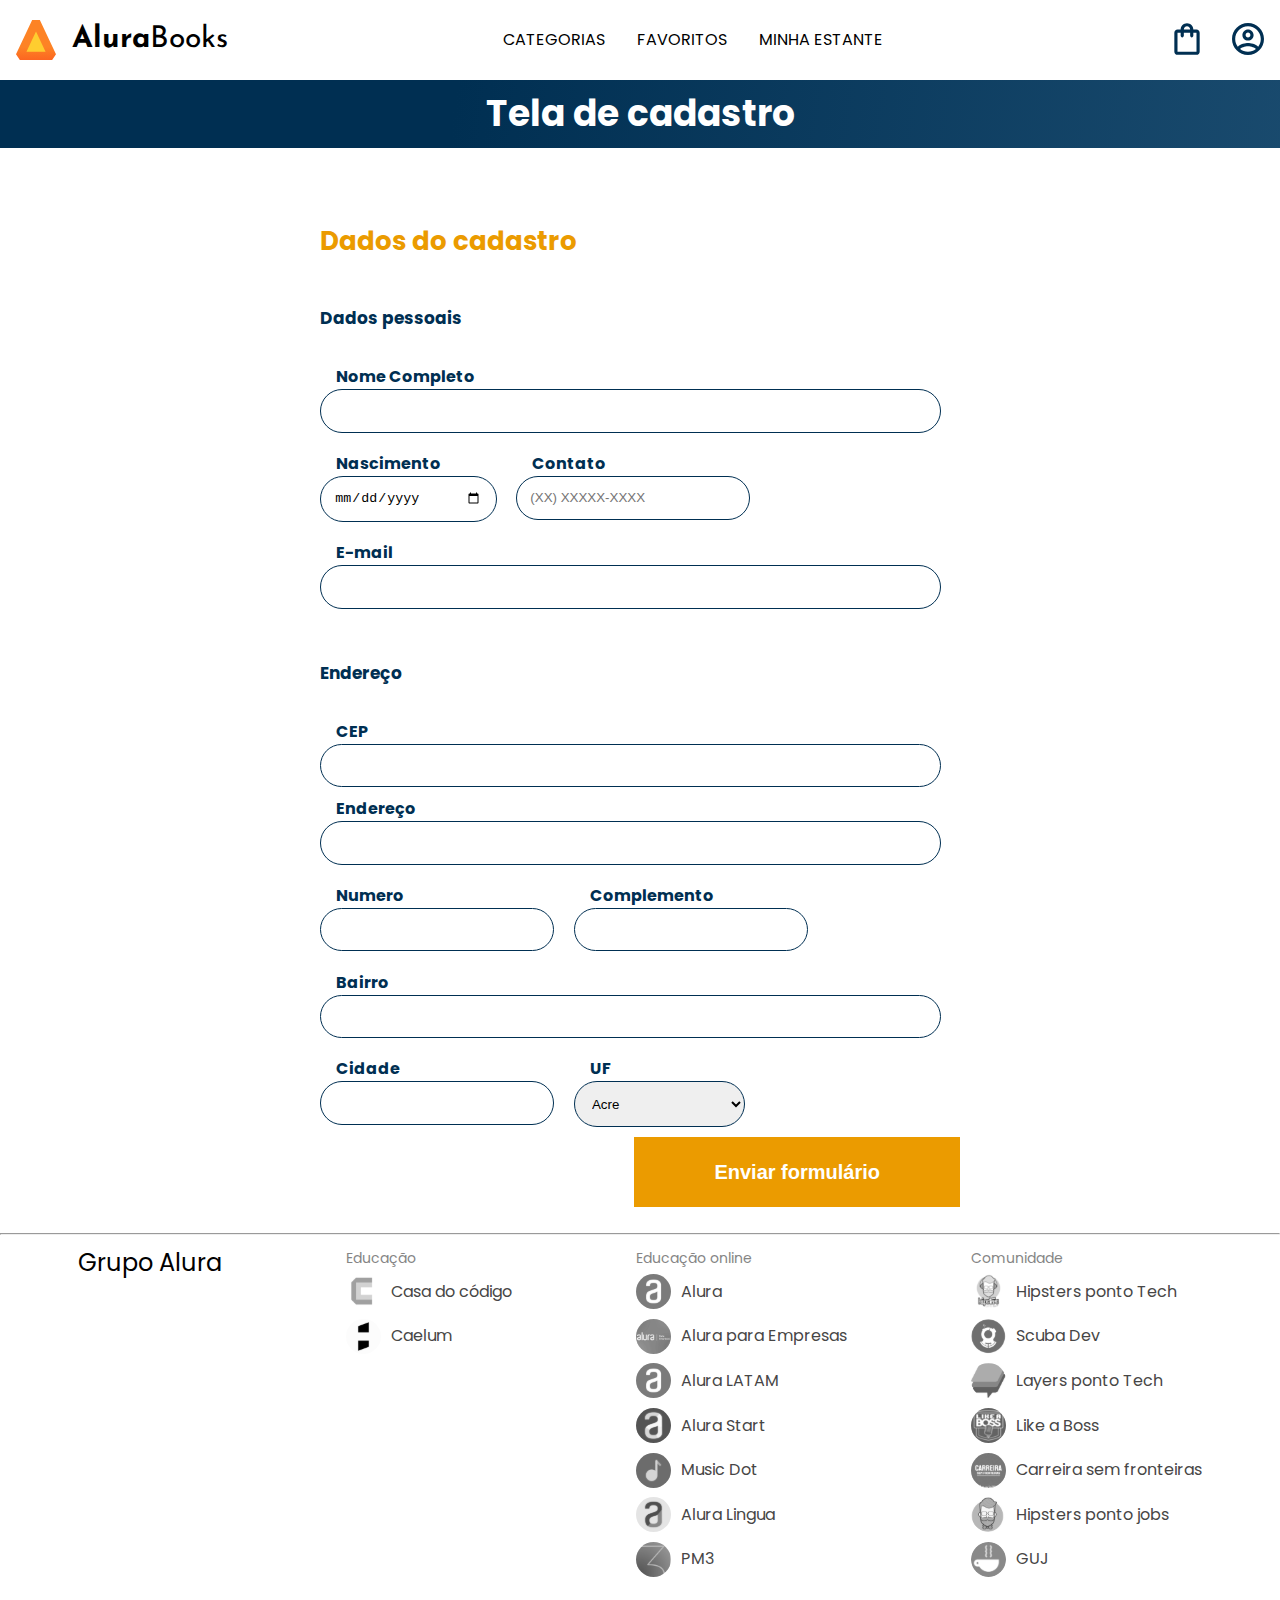
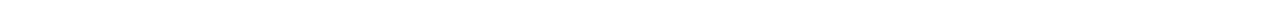
==== alura-book/index.html @ 5891dbcb "create alura books project" ====
<!DOCTYPE html>
<html lang="en">

<head>
    <meta charset="UTF-8">
    <meta http-equiv="X-UA-Compatible" content="IE=edge">
    <meta name="viewport" content="width=device-width, initial-scale=1.0">
    <link rel="stylesheet" href="./styles/reset.css">
    <link rel="preconnect" href="https://fonts.googleapis.com">
    <link rel="preconnect" href="https://fonts.gstatic.com" crossorigin>
    <link href="https://fonts.googleapis.com/css2?family=Poppins:wght@300;400;500;700&display=swap" rel="stylesheet">
    <link rel="stylesheet" href="https://unpkg.com/swiper@8/swiper-bundle.min.css" />
    <link href="https://fonts.googleapis.com/css2?family=Josefin+Sans:wght@400;700&display=swap" rel="stylesheet">
    <link rel="stylesheet" href="./styles/styles.css">
    <title>Formulário de cadastro</title>
</head>

<body>

    <header class="cabeçalho">
        <div class="container">
            <input type="checkbox" id="menu" class="container__botao">
            <label for="menu" class="container__rotulo">
                <span class="cabeçalho__menu-hamburguer container__imagem"></span>
            </label>
            <ul class="lista-menu">
                <li class="lista-menu__titulo">Categorias</li>
                <li class="lista-menu__item">
                    <a href="#" class="lista-menu__link">Programação</a>
                </li>
                <li class="lista-menu__item">
                    <a href="#" class="lista-menu__link">Front-end</a>
                </li>
                <li class="lista-menu__item">
                    <a href="#" class="lista-menu__link">Infraestrutura</a>
                </li>
                <li class="lista-menu__item">
                    <a href="#" class="lista-menu__link">Business</a>
                </li>
                <li class="lista-menu__item">
                    <a href="#" class="lista-menu__link">Design & UX</a>
                </li>
            </ul>
            <img src="img/Logo.svg" alt="Logo da Alurabooks" class="container__imagem">
            <h1 class="container__titulo"><b class="container__titulo--negrito">Alura</b>Books</h1>
        </div>

        <ul class="opções">
            <input type="checkbox" id="opções-menu" class="opções__botão">
            <li class="opções__item"><a href="#" class="opções__link">Categorias</a></li>
            <li class="opções__item"><a href="#" class="opções__link">Favoritos</a></li>
            <li class="opções__item"><a href="#" class="opções__link">Minha estante</a></li>
        </ul>

        <div class="container">
            <a href="#"><img src="img/Favoritos.svg" alt="Meus favoritos"
                    class="container__imagem container__imagem-transparente"></a>
            <a href="#" class="container__link">
                <img src="img/Compras.svg" alt="Carrinhos de compras" class="container__imagem">
                <p class="container__texto">Minha sacola</p>
            </a>
            <a href="#" class="container__link">
                <img src="img/Usuario.svg" alt="Meu perfil" class="container__imagem">
                <p class="container__texto">Meu perfil</p>
            </a>
        </div>
    </header>

    <section class="banner">
        <h2 class="banner__titulo">Tela de cadastro</h2>
    </section>

    <main class="principal">
        <h2 class="principal__titulo">Dados do cadastro</h2>

        <form class="principal__formulario" id="formulario" target="_blank"
            onsubmit="location.replace('./cadastro-finalizado.html')">
            <h3 class="principal__subtitulo">Dados pessoais</h3>
            <div class="formulario__campo">
                <label class="campo__etiqueta" for="nome">Nome Completo</label>
                <input name="nome" id="nome" class="campo__escrita" required />
            </div>
            <div class="formulario__dupla">
                <div class="formulario__campo">
                    <label class="campo__etiqueta" for="nascimento">Nascimento</label>
                    <input name="nascimento" id="nascimento" type="date" class="campo__escrita" required />
                </div>
                <div class="formulario__campo">
                    <label class="campo__etiqueta" for="telefone">Contato</label>
                    <input name="telefone" id="telefone" type="tel" placeholder="(XX) XXXXX-XXXX" class="campo__escrita"
                        required />
                </div>
            </div>
            <div class="formulario__campo">
                <label class="campo__etiqueta" for="email">E-mail</label>
                <input name="email" id="email" type="email" class="campo__escrita" required />
            </div>

            <h3 class="principal__subtitulo">Endereço</h3>

            <div class="formulario__campo">
                <label class="campo__etiqueta" for="cep">CEP</label>
                <input name="cep" id="cep" class="campo__escrita" required />
            </div>

            <div class="formulario__campo">
                <label class="campo__etiqueta" for="endereco">Endereço</label>
                <input name="endereco" id="endereco" class="campo__escrita" required />
            </div>
            <div class="formulario__dupla">
                <div class="formulario__campo">
                    <label class="campo__etiqueta" for="numero">Numero</label>
                    <input name="numero" id="numero" class="campo__escrita" required />
                </div>
                <div class="formulario__campo">
                    <label class="campo__etiqueta" for="complemento">Complemento</label>
                    <input name="complemento" id="complemento" class="campo__escrita" />
                </div>
            </div>
            <div class="formulario__campo">
                <label class="campo__etiqueta" for="bairro">Bairro</label>
                <input name="bairro" id="bairro" class="campo__escrita" required />
            </div>
            <div class="formulario__dupla">
                <div class="formulario__campo">
                    <label class="campo__etiqueta" for="cidade">Cidade</label>
                    <input name="cidade" id="cidade" class="campo__escrita" required />
                </div>

                <div class="formulario__campo">
                    <label class="campo__etiqueta" for="estado">UF</label>
                    <select id="estado" name="estado" class="campo__escrita">
                        <option value="AC">Acre</option>
                        <option value="AL">Alagoas</option>
                        <option value="AP">Amapá</option>
                        <option value="AM">Amazonas</option>
                        <option value="BA">Bahia</option>
                        <option value="CE">Ceará</option>
                        <option value="DF">Distrito Federal</option>
                        <option value="ES">Espírito Santo</option>
                        <option value="GO">Goiás</option>
                        <option value="MA">Maranhão</option>
                        <option value="MT">Mato Grosso</option>
                        <option value="MS">Mato Grosso do Sul</option>
                        <option value="MG">Minas Gerais</option>
                        <option value="PA">Pará</option>
                        <option value="PB">Paraíba</option>
                        <option value="PR">Paraná</option>
                        <option value="PE">Pernambuco</option>
                        <option value="PI">Piauí</option>
                        <option value="RJ">Rio de Janeiro</option>
                        <option value="RN">Rio Grande do Norte</option>
                        <option value="RS">Rio Grande do Sul</option>
                        <option value="RO">Rondônia</option>
                        <option value="RR">Roraima</option>
                        <option value="SC">Santa Catarina</option>
                        <option value="SP">São Paulo</option>
                        <option value="SE">Sergipe</option>
                        <option value="TO">Tocantins</option>
                        <option value="EX">Estrangeiro</option>
                    </select>
                </div>

            </div>


            <input type="submit" value="Enviar formulário" class="formulario__botao" id="enviar">
        </form>
    </main>

    <hr>
    <footer class="rodapé">
        <h2 class="rodapé__titulo">Grupo Alura</h2>
        <ul class="lista-rodapé">
            <li class="lista-rodapé__titulo">Educação</li>
            <li class="lista-rodapé__item">
                <img src="img/CasaDoCodigo.svg" alt="Logo da casa do código">
                <a href="https://www.casadocodigo.com.br/" class="lista-rodapé__link">Casa do código</a>
            </li>
            <li class="lista-rodapé__item">
                <img src="img/Caelum.svg" alt="Logo da caelum">
                <a href="https://caelum.com.br/" class="lista-rodapé__link">Caelum</a>
            </li>
        </ul>

        <ul class="lista-rodapé">
            <li class="lista-rodapé__titulo">Educação online</li>
            <li class="lista-rodapé__item">
                <img src="img/Alura.svg" alt="Logo da Alura">
                <a href="https://www.alura.com.br/" class="lista-rodapé__link">Alura</a>
            </li>
            <li class="lista-rodapé__item">
                <img src="img/AluraEmpresas.svg" alt="Logo da Alura para Empresas">
                <a href="https://www.alura.com.br/empresas" class="lista-rodapé__link">Alura para Empresas</a>
            </li>
            <li class="lista-rodapé__item">
                <img src="img/AluraLATAM.svg" alt="Logo da Alura Latam">
                <a href="https://www.aluracursos.com/" class="lista-rodapé__link">Alura LATAM</a>
            </li>
            <li class="lista-rodapé__item">
                <img src="img/AluraStart.svg" alt="Logo da Alura START">
                <a href="https://www.alurastart.com.br/" class="lista-rodapé__link">Alura Start</a>
            </li>
            <li class="lista-rodapé__item">
                <img src="img/MusicDot.svg" alt="Logo da Music Dot">
                <a href="https://www.musicdot.com.br/" class="lista-rodapé__link">Music Dot</a>
            </li>
            <li class="lista-rodapé__item">
                <img src="img/AluraLingua.svg" alt="Logo da Alura Lingua">
                <a href="https://www.aluralingua.com.br/" class="lista-rodapé__link">Alura Lingua</a>
            </li>
            <li class="lista-rodapé__item">
                <img src="img/PM3.svg" alt="Logo da PM3">
                <a href="https://www.cursospm3.com.br/" class="lista-rodapé__link">PM3</a>
            </li>
        </ul>

        <ul class="lista-rodapé">
            <li class="lista-rodapé__titulo">Comunidade</li>
            <li class="lista-rodapé__item">
                <img src="img/HipstersTech.svg" alt="Logo do Hipsters ponto Tech">
                <a href="https://hipsters.tech/" class="lista-rodapé__link">Hipsters ponto Tech</a>
            </li>
            <li class="lista-rodapé__item">
                <img src="img/ScubaDev.svg" alt="Logo do Scuba Dev">
                <a href="https://scuba.dev.br/" class="lista-rodapé__link">Scuba Dev</a>
            </li>
            <li class="lista-rodapé__item">
                <img src="img/LayersTech.svg" alt="Logo do Layers ponto Tech">
                <a href="https://layerspontotech.com.br/" class="lista-rodapé__link">Layers ponto Tech</a>
            </li>
            <li class="lista-rodapé__item">
                <img src="img/LikeABoss.svg" alt="Logo do Like a Boss">
                <a href="https://likeaboss.com.br/" class="lista-rodapé__link">Like a Boss</a>
            </li>
            <li class="lista-rodapé__item">
                <img src="img/CarreiraSemFronteira.svg" alt="Logo do Carreira sem fronteiras">
                <a href="https://www.carreirasemfronteiras.com.br/" class="lista-rodapé__link">Carreira sem
                    fronteiras</a>
            </li>
            <li class="lista-rodapé__item">
                <img src="img/HipstersJobs.svg" alt="Logo do Hipsters ponto jobs">
                <a href="https://hipsters.jobs/" class="lista-rodapé__link">Hipsters ponto jobs</a>
            </li>
            <li class="lista-rodapé__item">
                <img src="img/GUJ.svg" alt="Logo do GUJ">
                <a href="https://www.guj.com.br/" class="lista-rodapé__link">GUJ</a>
            </li>
        </ul>
    </footer>

</body>

</html>
---- alura-book/styles/styles.css ----
@import url("header.css");
@import url("banner.css");
@import url("formulario.css");
@import url("rodape.css");
@import url("cadastro.css");

:root {
    --cor-de-fundo: #EBECEE;
    --branco: #FFFFFF;
    --laranja: #EB9B00;
    --azul-degrade: linear-gradient(97.54deg, #002F52 35.49%, #326589 165.37%);
    --fonte-principal: "Poppins";
    --azul: #002F52;
    --fonte-secundario: "Josefin Sans";
    --preto: #000000;
    --cinza: #474646;
    --cinza-claro: #858585;
    --vermelho: #D94937;
}

body {
    background-color: var(--branco);
    font-family: var(--fonte-principal);
    font-size: 16px;
    font-weight: 400;
}
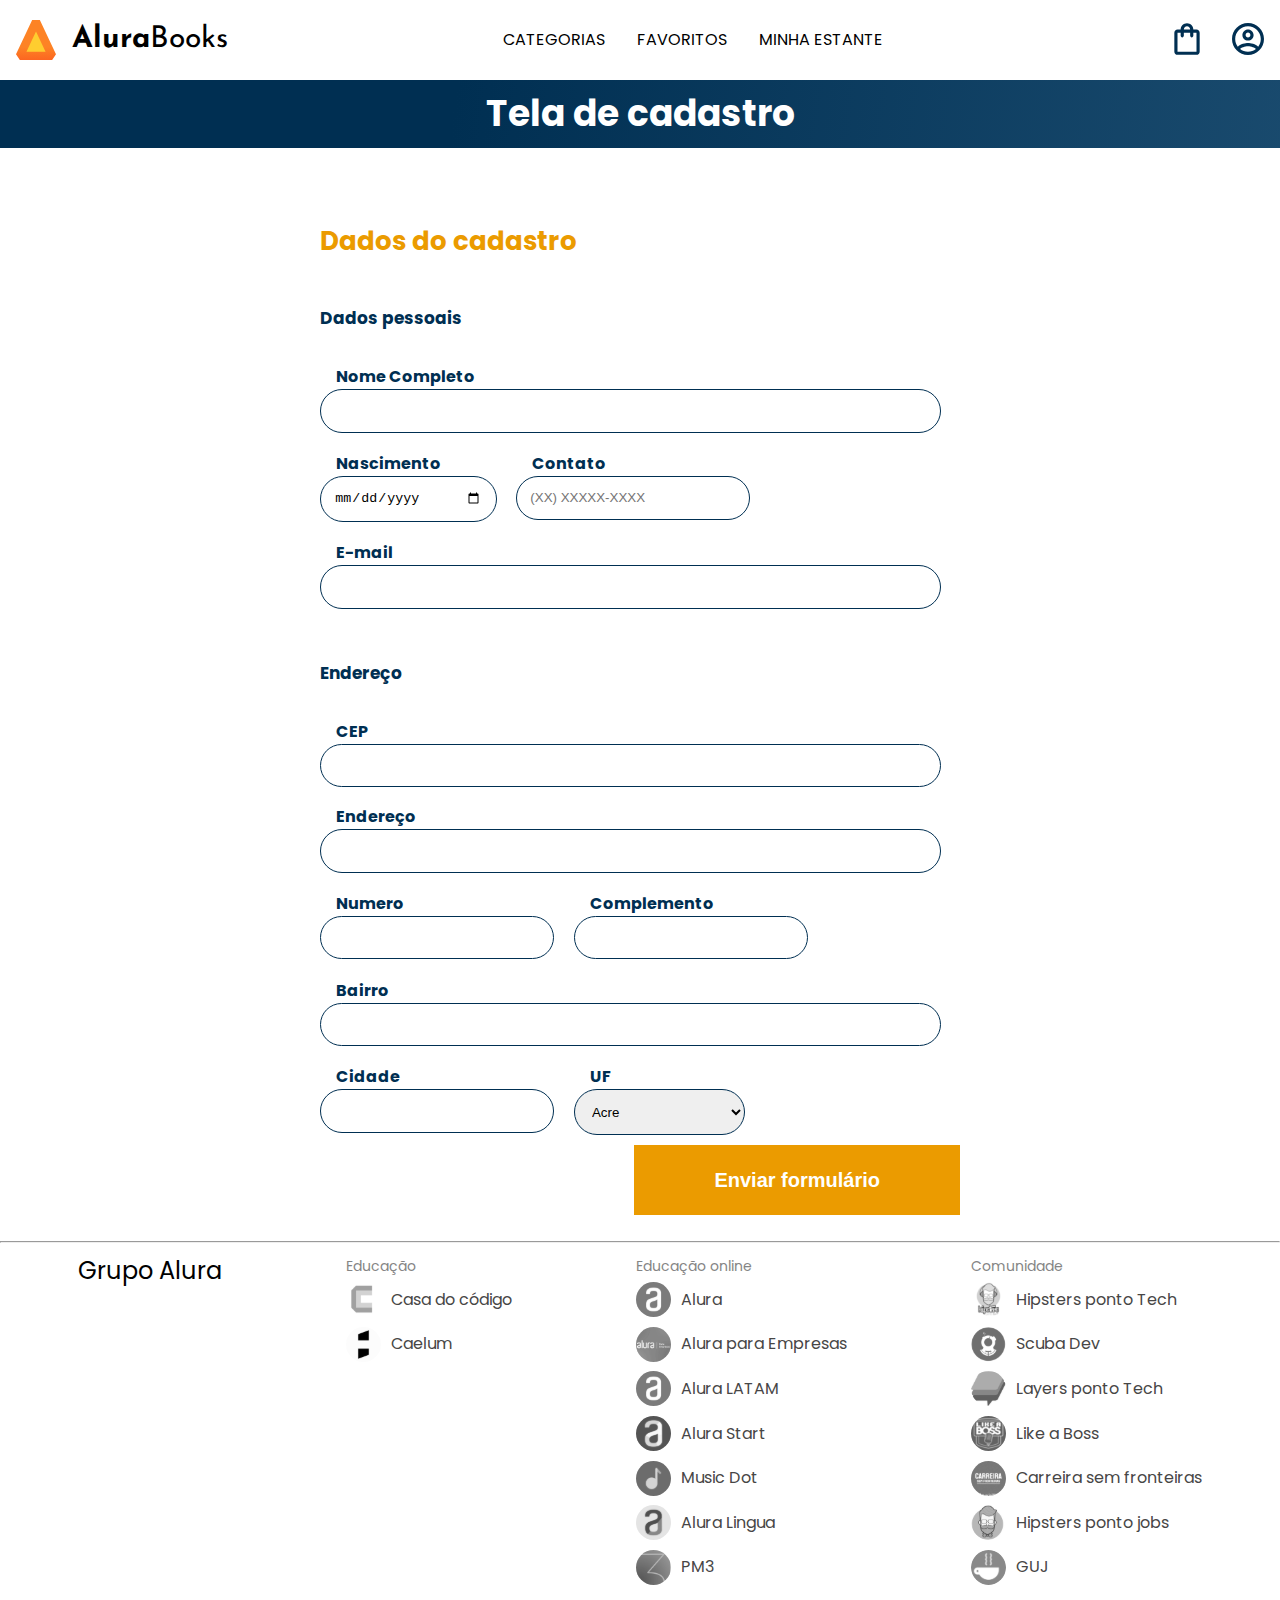
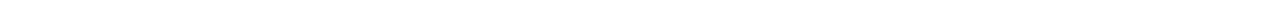
==== commit 3f7677b1: "validation of zip code of alura books finalized" ====
--- a/alura-book/index.html
+++ b/alura-book/index.html
@@ -5,6 +5,7 @@
     <meta charset="UTF-8">
     <meta http-equiv="X-UA-Compatible" content="IE=edge">
     <meta name="viewport" content="width=device-width, initial-scale=1.0">
+
     <link rel="stylesheet" href="./styles/reset.css">
     <link rel="preconnect" href="https://fonts.googleapis.com">
     <link rel="preconnect" href="https://fonts.gstatic.com" crossorigin>
@@ -12,6 +13,9 @@
     <link rel="stylesheet" href="https://unpkg.com/swiper@8/swiper-bundle.min.css" />
     <link href="https://fonts.googleapis.com/css2?family=Josefin+Sans:wght@400;700&display=swap" rel="stylesheet">
     <link rel="stylesheet" href="./styles/styles.css">
+
+    <script defer src="main.js"></script>
+
     <title>Formulário de cadastro</title>
 </head>
 
@@ -101,6 +105,7 @@
             <div class="formulario__campo">
                 <label class="campo__etiqueta" for="cep">CEP</label>
                 <input name="cep" id="cep" class="campo__escrita" required />
+                <div class="formulario__erro" id="erro"></div>
             </div>
 
             <div class="formulario__campo">
